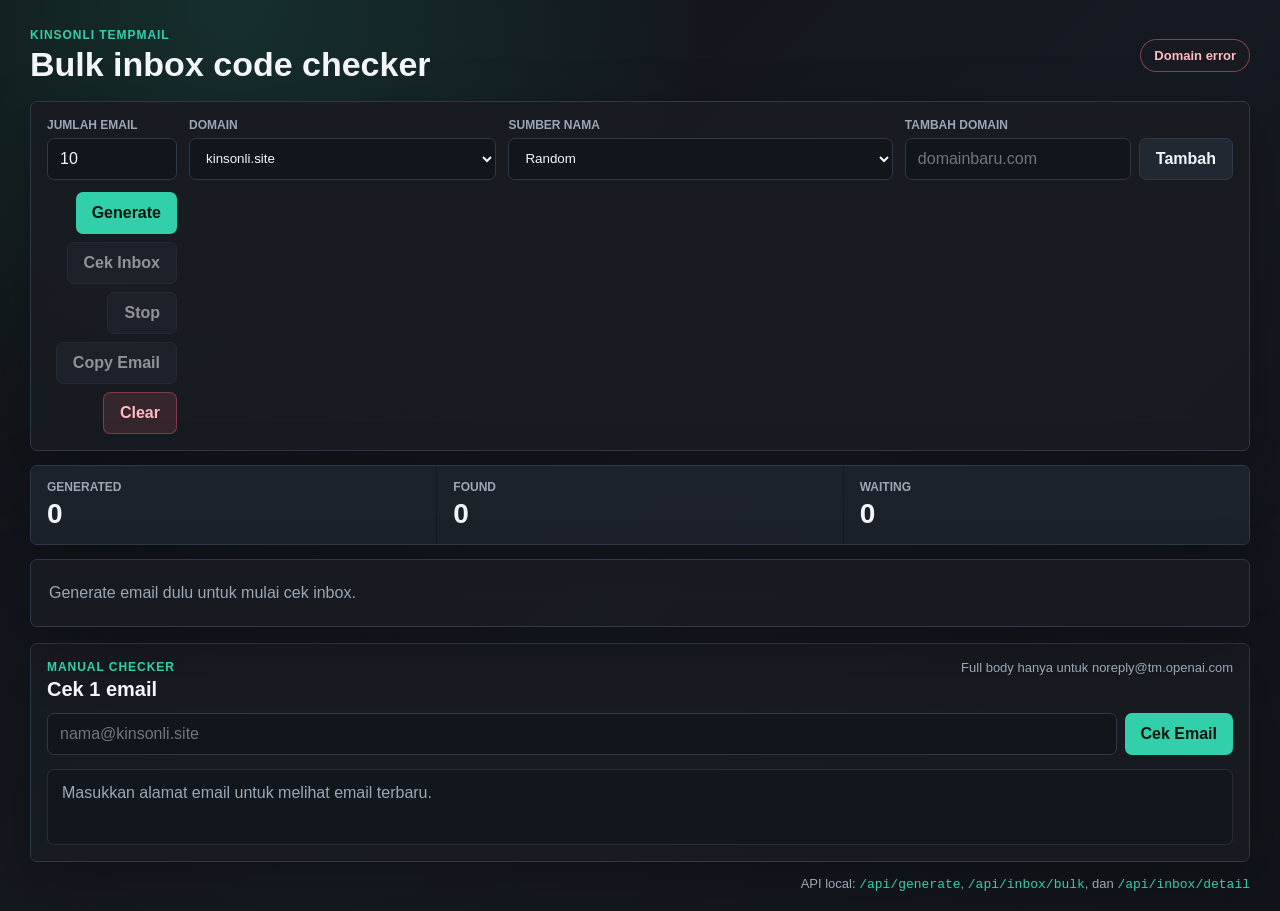
==== index.html @ 282b7426 "Update index.html" ====
<!doctype html>
<html lang="id">
<head>
  <meta charset="utf-8">
  <meta name="viewport" content="width=device-width, initial-scale=1">
  <title>Kinsonli Bulk TempMail</title>
  <link rel="stylesheet" href="styles.css">
</head>
<body>
  <main class="shell">
    <section class="topbar">
      <div>
        <p class="eyebrow">Kinsonli TempMail</p>
        <h1>Bulk inbox code checker</h1>
      </div>
      <div class="status-pill" id="statusPill">Idle</div>
    </section>

    <section class="control-panel">
      <div class="field">
        <label for="countInput">Jumlah email</label>
        <input id="countInput" type="number" min="1" max="10" value="10">
      </div>
      <div class="field">
        <label for="domainSelect">Domain</label>
        <select id="domainSelect">
          <option value="kinsonli.site">kinsonli.site</option>
        </select>
      </div>
      <div class="field">
        <label for="nameSourceSelect">Sumber nama</label>
        <select id="nameSourceSelect">
          <option value="random">Random</option>
          <option value="english">English</option>
          <option value="indonesia">Indonesia</option>
        </select>
      </div>
      <div class="field add-domain-field">
        <label for="customDomainInput">Tambah domain</label>
        <div class="inline-field">
          <input id="customDomainInput" type="text" placeholder="domainbaru.com">
          <button id="addDomainBtn" type="button" class="secondary">Tambah</button>
        </div>
      </div>
      <div class="control-actions">
        <button id="generateBtn" type="button">Generate</button>
        <button id="checkBtn" type="button" class="secondary" disabled>Cek Inbox</button>
        <button id="stopBtn" type="button" class="secondary" disabled>Stop</button>
        <button id="copyAllBtn" type="button" class="secondary" disabled>Copy Email</button>
        <button id="clearBtn" type="button" class="danger">Clear</button>
      </div>
    </section>

    <section class="summary-row">
      <div>
        <span>Generated</span>
        <strong id="generatedCount">0</strong>
      </div>
      <div>
        <span>Found</span>
        <strong id="foundCount">0</strong>
      </div>
      <div>
        <span>Waiting</span>
        <strong id="waitingCount">0</strong>
      </div>
    </section>

    <section id="mailGrid" class="mail-grid">
      <div class="empty-state">Generate email dulu untuk mulai cek inbox.</div>
    </section>

    <section class="manual-panel">
      <div class="manual-head">
        <div>
          <p class="eyebrow">Manual Checker</p>
          <h2>Cek 1 email</h2>
        </div>
        <span class="muted">Full body hanya untuk noreply@tm.openai.com</span>
      </div>
      <div class="manual-controls">
        <input id="manualEmailInput" type="email" placeholder="nama@kinsonli.site">
        <button id="manualCheckBtn" type="button">Cek Email</button>
      </div>
      <div id="manualResult" class="manual-result">
        Masukkan alamat email untuk melihat email terbaru.
      </div>
    </section>

    <footer>
      API local: <code>/api/generate</code>, <code>/api/inbox/bulk</code>, dan <code>/api/inbox/detail</code>
    </footer>
  </main>

  <script src="app.js"></script>
</body>
</html>
---- styles.css ----
:root {
  --bg: #101216;
  --surface: #181c22;
  --surface-2: #222832;
  --line: #303844;
  --text: #f3f7fb;
  --muted: #9ca7b6;
  --accent: #31d0aa;
  --accent-2: #72a7ff;
  --danger: #f26175;
  --warning: #f7bf54;
  --shadow: 0 20px 60px rgba(0, 0, 0, 0.26);
}

* {
  box-sizing: border-box;
}

body {
  margin: 0;
  min-height: 100vh;
  background:
    radial-gradient(circle at 18% 0%, rgba(49, 208, 170, 0.15), transparent 30rem),
    linear-gradient(135deg, #101216, #151a22 55%, #11141a);
  color: var(--text);
  font-family: "Segoe UI", Arial, sans-serif;
}

button,
input {
  font: inherit;
}

button {
  min-height: 42px;
  border: 0;
  border-radius: 7px;
  padding: 0 16px;
  background: var(--accent);
  color: #061411;
  cursor: pointer;
  font-weight: 800;
}

button:hover {
  filter: brightness(1.07);
}

button:disabled {
  cursor: not-allowed;
  opacity: 0.55;
}

button.secondary {
  background: var(--surface-2);
  border: 1px solid var(--line);
  color: var(--text);
}

button.danger {
  background: rgba(242, 97, 117, 0.14);
  border: 1px solid rgba(242, 97, 117, 0.38);
  color: #ffbac2;
}

input {
  width: 100%;
  min-height: 42px;
  border: 1px solid var(--line);
  border-radius: 7px;
  padding: 0 12px;
  background: #11161d;
  color: var(--text);
  outline: none;
}

input:focus {
  border-color: rgba(49, 208, 170, 0.7);
}

code {
  color: var(--accent);
}

.shell {
  width: min(1220px, calc(100% - 28px));
  margin: 0 auto;
  padding: 28px 0 20px;
}

.topbar {
  display: flex;
  align-items: center;
  justify-content: space-between;
  gap: 18px;
  margin-bottom: 18px;
}

.eyebrow {
  margin: 0 0 4px;
  color: var(--accent);
  font-size: 12px;
  font-weight: 900;
  letter-spacing: 0.08em;
  text-transform: uppercase;
}

h1,
p {
  margin: 0;
}

h1 {
  font-size: 34px;
  line-height: 1.08;
}

.status-pill {
  min-width: 96px;
  border: 1px solid var(--line);
  border-radius: 999px;
  padding: 8px 13px;
  background: rgba(24, 28, 34, 0.88);
  color: var(--muted);
  text-align: center;
  font-size: 13px;
  font-weight: 800;
}

.status-pill.ok {
  border-color: rgba(49, 208, 170, 0.48);
  color: var(--accent);
}

.status-pill.error {
  border-color: rgba(242, 97, 117, 0.52);
  color: #ffbac2;
}

.control-panel,
.manual-panel,
.summary-row,
.mail-card,
.empty-state {
  border: 1px solid var(--line);
  border-radius: 7px;
  background: rgba(24, 28, 34, 0.92);
  box-shadow: var(--shadow);
}

.control-panel {
  display: grid;
  grid-template-columns: 130px minmax(200px, 0.8fr) minmax(280px, 1fr) auto;
  gap: 12px;
  align-items: end;
  padding: 16px;
  margin-bottom: 14px;
}

select {
  width: 100%;
  min-height: 42px;
  border: 1px solid var(--line);
  border-radius: 7px;
  padding: 0 12px;
  background: #11161d;
  color: var(--text);
  outline: none;
}

select:focus {
  border-color: rgba(49, 208, 170, 0.7);
}

.field label {
  display: block;
  margin-bottom: 6px;
  color: var(--muted);
  font-size: 12px;
  font-weight: 800;
  text-transform: uppercase;
}

.inline-field {
  display: grid;
  grid-template-columns: minmax(0, 1fr) auto;
  gap: 8px;
}

.control-actions {
  display: flex;
  flex-wrap: wrap;
  gap: 8px;
  justify-content: flex-end;
}

.summary-row {
  display: grid;
  grid-template-columns: repeat(3, 1fr);
  gap: 1px;
  overflow: hidden;
  margin-bottom: 14px;
  padding: 0;
}

.summary-row div {
  min-height: 76px;
  padding: 14px 16px;
  background: rgba(34, 40, 50, 0.55);
}

.summary-row span {
  display: block;
  color: var(--muted);
  font-size: 12px;
  font-weight: 800;
  text-transform: uppercase;
}

.summary-row strong {
  display: block;
  margin-top: 4px;
  font-size: 28px;
}

.mail-grid {
  display: grid;
  grid-template-columns: repeat(2, minmax(0, 1fr));
  gap: 14px;
}

.mail-card {
  min-width: 0;
  padding: 14px;
}

.mail-card.waiting {
  border-color: rgba(247, 191, 84, 0.35);
}

.mail-card.found {
  border-color: rgba(49, 208, 170, 0.45);
}

.mail-card-top,
.code-row {
  display: flex;
  gap: 10px;
  align-items: center;
  justify-content: space-between;
}

.mail-card-top {
  margin-bottom: 12px;
}

.mail-card-top strong {
  min-width: 0;
  overflow-wrap: anywhere;
  color: var(--accent-2);
  font-family: Consolas, "Courier New", monospace;
  font-size: 15px;
}

.badge {
  flex: 0 0 auto;
  border: 1px solid var(--line);
  border-radius: 999px;
  padding: 5px 8px;
  color: var(--muted);
  font-size: 11px;
  font-weight: 900;
  text-transform: uppercase;
}

.found .badge {
  border-color: rgba(49, 208, 170, 0.45);
  color: var(--accent);
}

.waiting .badge {
  border-color: rgba(247, 191, 84, 0.38);
  color: var(--warning);
}

.muted {
  color: var(--muted);
  font-size: 13px;
}

.code-row {
  margin-top: 10px;
  padding-top: 12px;
  border-top: 1px solid rgba(48, 56, 68, 0.7);
}

.code-row strong {
  color: var(--accent);
  font-family: Consolas, "Courier New", monospace;
  font-size: 28px;
  line-height: 1.1;
}

.empty-state {
  grid-column: 1 / -1;
  padding: 24px 18px;
  color: var(--muted);
}

.manual-panel {
  margin-top: 16px;
  padding: 16px;
}

.manual-head {
  display: flex;
  justify-content: space-between;
  gap: 16px;
  align-items: flex-start;
  margin-bottom: 12px;
}

.manual-head h2 {
  margin: 0;
  font-size: 20px;
}

.manual-controls {
  display: grid;
  grid-template-columns: minmax(0, 1fr) auto;
  gap: 8px;
  margin-bottom: 14px;
}

.manual-result {
  min-height: 76px;
  border: 1px solid rgba(48, 56, 68, 0.7);
  border-radius: 7px;
  padding: 14px;
  background: rgba(17, 22, 29, 0.72);
  color: var(--muted);
}

.manual-meta {
  display: grid;
  gap: 8px;
}

.manual-meta div {
  display: grid;
  grid-template-columns: 86px minmax(0, 1fr);
  gap: 10px;
}

.manual-meta span {
  color: var(--muted);
  font-size: 12px;
  font-weight: 800;
  text-transform: uppercase;
}

.manual-meta strong {
  min-width: 0;
  overflow-wrap: anywhere;
  color: var(--text);
  font-size: 13px;
}

.manual-code {
  display: flex;
  justify-content: space-between;
  align-items: center;
  gap: 10px;
  margin-top: 14px;
  padding-top: 14px;
  border-top: 1px solid rgba(48, 56, 68, 0.7);
}

.manual-code strong {
  color: var(--accent);
  font-family: Consolas, "Courier New", monospace;
  font-size: 28px;
}

.manual-body {
  max-height: 420px;
  overflow: auto;
  margin: 14px 0 0;
  padding-top: 14px;
  border-top: 1px solid rgba(48, 56, 68, 0.7);
  color: #dbe3ee;
  white-space: pre-wrap;
  word-break: break-word;
  font-family: Consolas, "Courier New", monospace;
  font-size: 13px;
  line-height: 1.55;
}

.manual-notice {
  margin-top: 14px;
  padding-top: 14px;
  border-top: 1px solid rgba(48, 56, 68, 0.7);
  color: var(--warning);
  font-size: 13px;
}

.error-box {
  color: #ffbac2;
}

footer {
  margin-top: 14px;
  color: var(--muted);
  font-size: 13px;
  text-align: right;
}

@media (max-width: 900px) {
  .topbar {
    display: block;
  }

  .status-pill {
    width: fit-content;
    margin-top: 12px;
  }

  .control-panel,
  .mail-grid {
    grid-template-columns: 1fr;
  }

  .manual-head {
    display: block;
  }

  .manual-controls {
    grid-template-columns: 1fr;
  }

  .control-actions {
    justify-content: stretch;
  }

  .control-actions button {
    flex: 1 1 calc(50% - 8px);
  }

  h1 {
    font-size: 28px;
  }
}
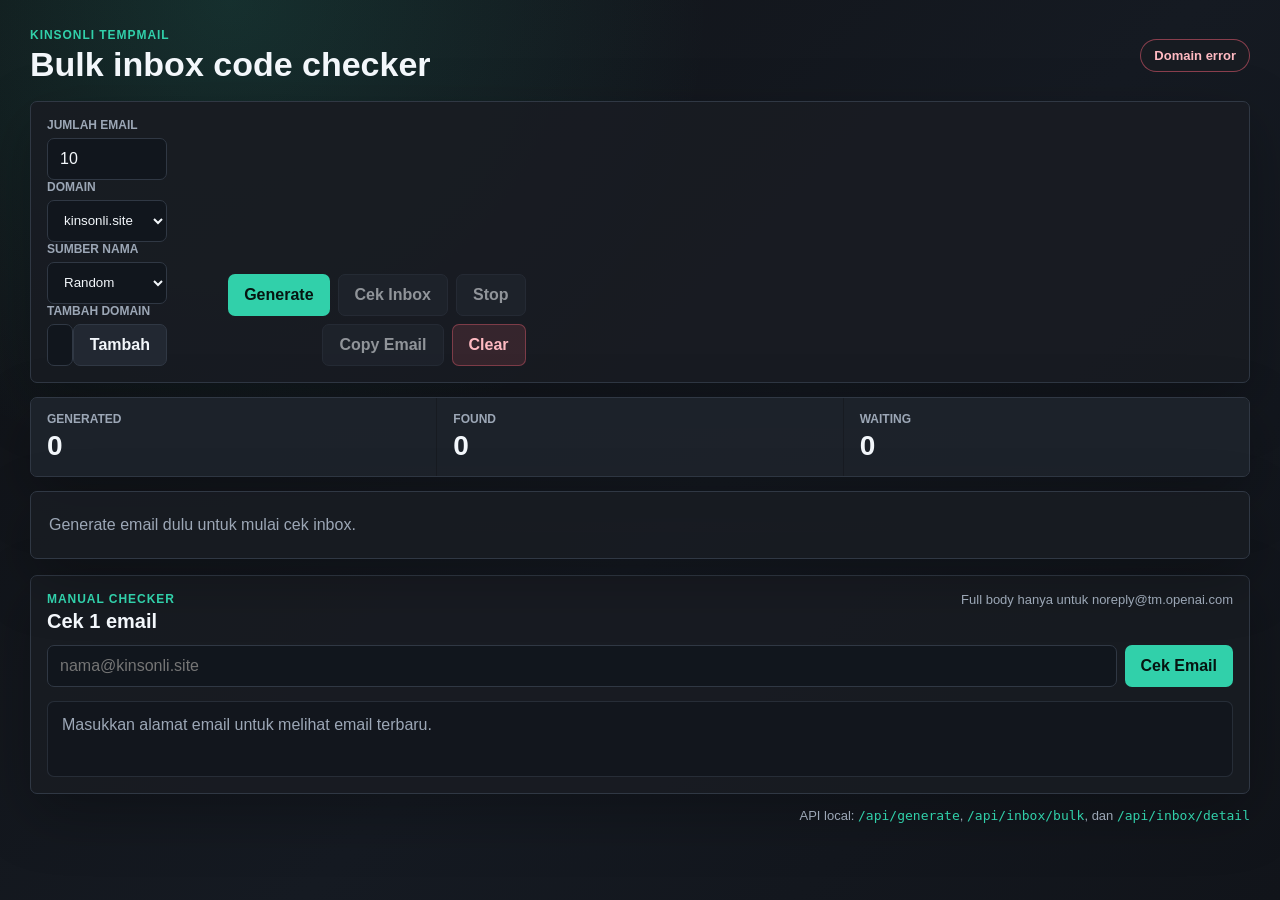
==== commit dc2034ec: "Update index.html" ====
--- a/index.html
+++ b/index.html
@@ -17,29 +17,31 @@
     </section>
 
     <section class="control-panel">
-      <div class="field">
-        <label for="countInput">Jumlah email</label>
-        <input id="countInput" type="number" min="1" max="10" value="10">
-      </div>
-      <div class="field">
-        <label for="domainSelect">Domain</label>
-        <select id="domainSelect">
-          <option value="kinsonli.site">kinsonli.site</option>
-        </select>
-      </div>
-      <div class="field">
-        <label for="nameSourceSelect">Sumber nama</label>
-        <select id="nameSourceSelect">
-          <option value="random">Random</option>
-          <option value="english">English</option>
-          <option value="indonesia">Indonesia</option>
-        </select>
-      </div>
-      <div class="field add-domain-field">
-        <label for="customDomainInput">Tambah domain</label>
-        <div class="inline-field">
-          <input id="customDomainInput" type="text" placeholder="domainbaru.com">
-          <button id="addDomainBtn" type="button" class="secondary">Tambah</button>
+      <div class="control-fields">
+        <div class="field">
+          <label for="countInput">Jumlah email</label>
+          <input id="countInput" type="number" min="1" max="10" value="10">
+        </div>
+        <div class="field">
+          <label for="domainSelect">Domain</label>
+          <select id="domainSelect">
+            <option value="kinsonli.site">kinsonli.site</option>
+          </select>
+        </div>
+        <div class="field">
+          <label for="nameSourceSelect">Sumber nama</label>
+          <select id="nameSourceSelect">
+            <option value="random">Random</option>
+            <option value="english">English</option>
+            <option value="indonesia">Indonesia</option>
+          </select>
+        </div>
+        <div class="field add-domain-field">
+          <label for="customDomainInput">Tambah domain</label>
+          <div class="inline-field">
+            <input id="customDomainInput" type="text" placeholder="domainbaru.com">
+            <button id="addDomainBtn" type="button" class="secondary">Tambah</button>
+          </div>
         </div>
       </div>
       <div class="control-actions">
--- a/styles.css
+++ b/styles.css
@@ -150,7 +150,7 @@
 
 .control-panel {
   display: grid;
-  grid-template-columns: 130px minmax(200px, 0.8fr) minmax(280px, 1fr) auto;
+  grid-template-columns: 120px minmax(180px, 0.8fr) minmax(150px, 0.55fr) minmax(260px, 1fr) auto;
   gap: 12px;
   align-items: end;
   padding: 16px;
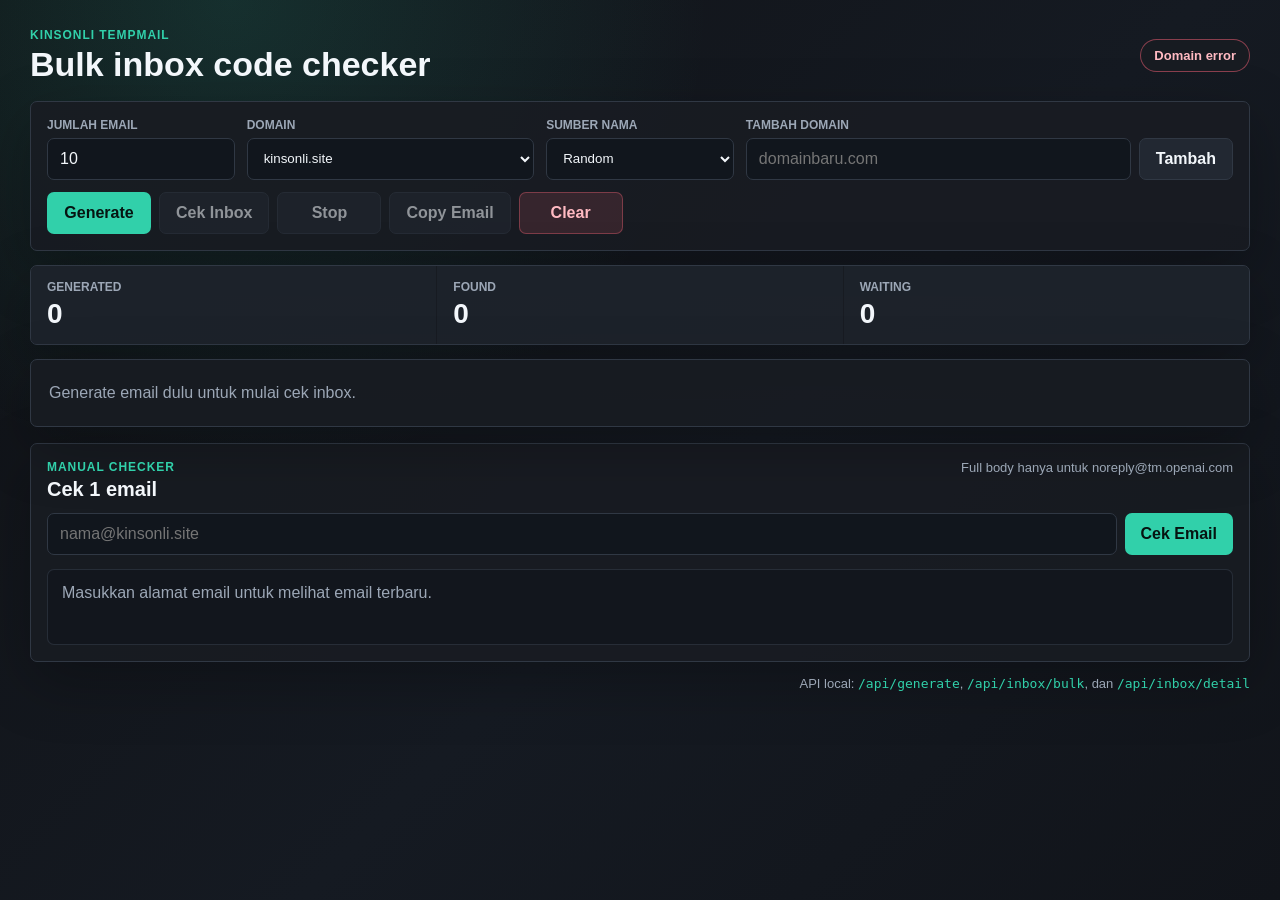
==== commit 16456fc4: "Update index.html" ====
--- a/index.html
+++ b/index.html
@@ -4,7 +4,7 @@
   <meta charset="utf-8">
   <meta name="viewport" content="width=device-width, initial-scale=1">
   <title>Kinsonli Bulk TempMail</title>
-  <link rel="stylesheet" href="styles.css">
+  <link rel="stylesheet" href="styles.css?v=4">
 </head>
 <body>
   <main class="shell">
@@ -94,6 +94,6 @@
     </footer>
   </main>
 
-  <script src="app.js"></script>
+  <script src="app.js?v=4"></script>
 </body>
 </html>
--- a/styles.css
+++ b/styles.css
@@ -150,11 +150,35 @@
 
 .control-panel {
   display: grid;
-  grid-template-columns: 120px minmax(180px, 0.8fr) minmax(150px, 0.55fr) minmax(260px, 1fr) auto;
+  grid-template-columns: repeat(12, minmax(0, 1fr));
   gap: 12px;
   align-items: end;
   padding: 16px;
   margin-bottom: 14px;
+}
+
+.control-fields {
+  display: contents;
+}
+
+.control-panel > .field:nth-of-type(1),
+.control-fields > .field:nth-child(1) {
+  grid-column: span 2;
+}
+
+.control-panel > .field:nth-of-type(2),
+.control-fields > .field:nth-child(2) {
+  grid-column: span 3;
+}
+
+.control-panel > .field:nth-of-type(3),
+.control-fields > .field:nth-child(3) {
+  grid-column: span 2;
+}
+
+.control-panel > .field:nth-of-type(4),
+.control-fields > .field:nth-child(4) {
+  grid-column: span 5;
 }
 
 select {
@@ -183,15 +207,21 @@
 
 .inline-field {
   display: grid;
-  grid-template-columns: minmax(0, 1fr) auto;
+  grid-template-columns: minmax(180px, 1fr) auto;
   gap: 8px;
 }
 
 .control-actions {
   display: flex;
-  flex-wrap: wrap;
+  flex-wrap: nowrap;
   gap: 8px;
-  justify-content: flex-end;
+  justify-content: flex-start;
+  grid-column: 1 / -1;
+}
+
+.control-actions button {
+  min-width: 104px;
+  white-space: nowrap;
 }
 
 .summary-row {
@@ -415,6 +445,28 @@
   text-align: right;
 }
 
+@media (max-width: 1100px) {
+  .control-panel > .field:nth-of-type(1),
+  .control-fields > .field:nth-child(1) {
+    grid-column: span 3;
+  }
+
+  .control-panel > .field:nth-of-type(2),
+  .control-fields > .field:nth-child(2) {
+    grid-column: span 5;
+  }
+
+  .control-panel > .field:nth-of-type(3),
+  .control-fields > .field:nth-child(3) {
+    grid-column: span 4;
+  }
+
+  .control-panel > .field:nth-of-type(4),
+  .control-fields > .field:nth-child(4) {
+    grid-column: 1 / -1;
+  }
+}
+
 @media (max-width: 900px) {
   .topbar {
     display: block;
@@ -425,11 +477,21 @@
     margin-top: 12px;
   }
 
-  .control-panel,
   .mail-grid {
     grid-template-columns: 1fr;
   }
 
+  .control-panel > .field:nth-of-type(1),
+  .control-panel > .field:nth-of-type(2),
+  .control-panel > .field:nth-of-type(3),
+  .control-panel > .field:nth-of-type(4),
+  .control-fields > .field:nth-child(1),
+  .control-fields > .field:nth-child(2),
+  .control-fields > .field:nth-child(3),
+  .control-fields > .field:nth-child(4) {
+    grid-column: 1 / -1;
+  }
+
   .manual-head {
     display: block;
   }
@@ -440,6 +502,7 @@
 
   .control-actions {
     justify-content: stretch;
+    flex-wrap: wrap;
   }
 
   .control-actions button {
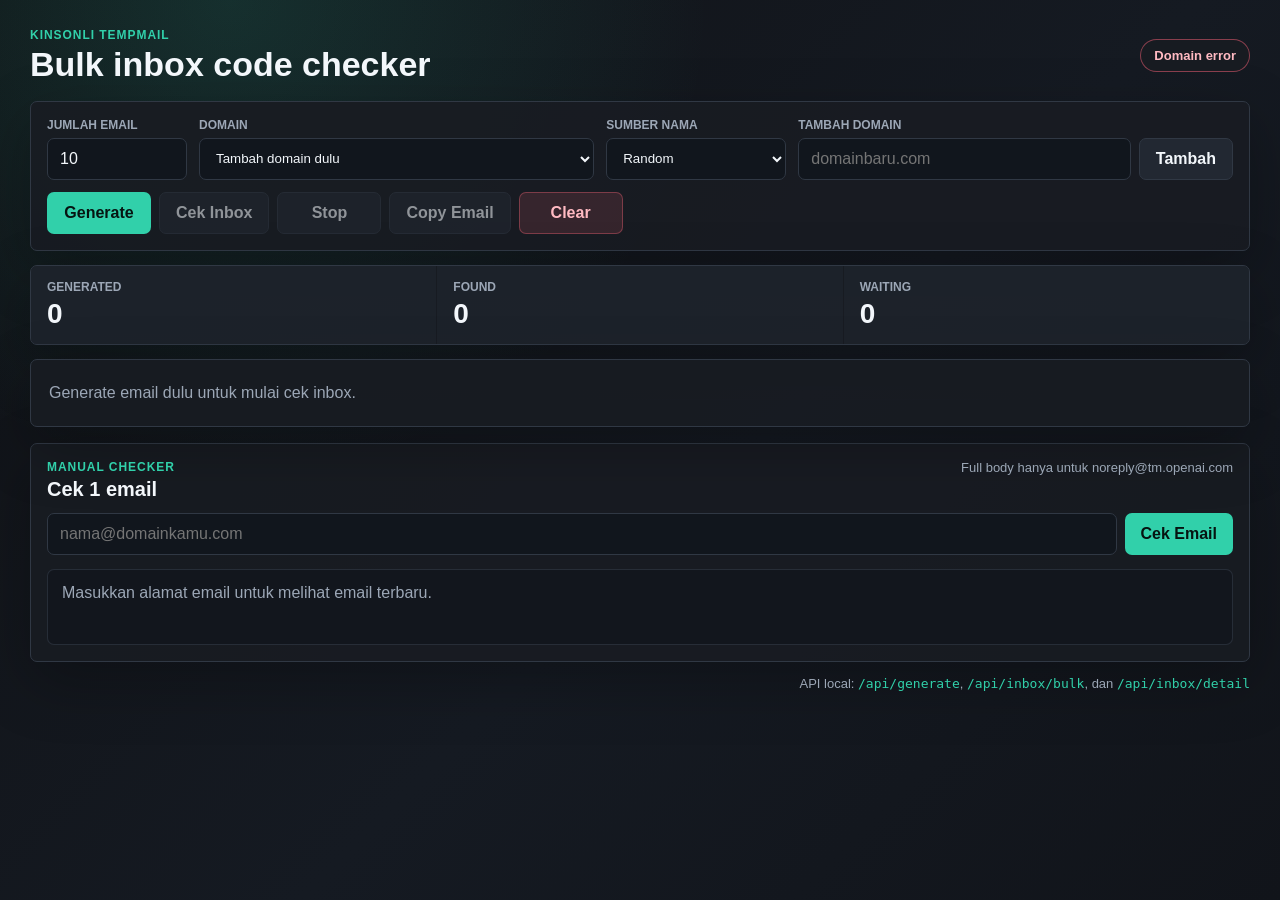
==== commit 2142f06d: "Update index.html" ====
--- a/index.html
+++ b/index.html
@@ -23,9 +23,9 @@
           <input id="countInput" type="number" min="1" max="10" value="10">
         </div>
         <div class="field">
-          <label for="domainSelect">Domain</label>
-          <select id="domainSelect">
-            <option value="kinsonli.site">kinsonli.site</option>
+        <label for="domainSelect">Domain</label>
+        <select id="domainSelect">
+            <option value="" disabled selected>Tambah domain dulu</option>
           </select>
         </div>
         <div class="field">
@@ -81,7 +81,7 @@
         <span class="muted">Full body hanya untuk noreply@tm.openai.com</span>
       </div>
       <div class="manual-controls">
-        <input id="manualEmailInput" type="email" placeholder="nama@kinsonli.site">
+        <input id="manualEmailInput" type="email" placeholder="nama@domainkamu.com">
         <button id="manualCheckBtn" type="button">Cek Email</button>
       </div>
       <div id="manualResult" class="manual-result">
--- a/styles.css
+++ b/styles.css
@@ -149,36 +149,15 @@
 }
 
 .control-panel {
-  display: grid;
-  grid-template-columns: repeat(12, minmax(0, 1fr));
+  padding: 16px;
+  margin-bottom: 14px;
+}
+
+.control-fields {
+  display: grid;
+  grid-template-columns: 140px minmax(220px, 1fr) 180px minmax(320px, 1.1fr);
   gap: 12px;
   align-items: end;
-  padding: 16px;
-  margin-bottom: 14px;
-}
-
-.control-fields {
-  display: contents;
-}
-
-.control-panel > .field:nth-of-type(1),
-.control-fields > .field:nth-child(1) {
-  grid-column: span 2;
-}
-
-.control-panel > .field:nth-of-type(2),
-.control-fields > .field:nth-child(2) {
-  grid-column: span 3;
-}
-
-.control-panel > .field:nth-of-type(3),
-.control-fields > .field:nth-child(3) {
-  grid-column: span 2;
-}
-
-.control-panel > .field:nth-of-type(4),
-.control-fields > .field:nth-child(4) {
-  grid-column: span 5;
 }
 
 select {
@@ -216,7 +195,7 @@
   flex-wrap: nowrap;
   gap: 8px;
   justify-content: flex-start;
-  grid-column: 1 / -1;
+  margin-top: 12px;
 }
 
 .control-actions button {
@@ -446,23 +425,11 @@
 }
 
 @media (max-width: 1100px) {
-  .control-panel > .field:nth-of-type(1),
-  .control-fields > .field:nth-child(1) {
-    grid-column: span 3;
-  }
-
-  .control-panel > .field:nth-of-type(2),
-  .control-fields > .field:nth-child(2) {
-    grid-column: span 5;
-  }
-
-  .control-panel > .field:nth-of-type(3),
-  .control-fields > .field:nth-child(3) {
-    grid-column: span 4;
-  }
-
-  .control-panel > .field:nth-of-type(4),
-  .control-fields > .field:nth-child(4) {
+  .control-fields {
+    grid-template-columns: 120px minmax(220px, 1fr) minmax(180px, 0.8fr);
+  }
+
+  .add-domain-field {
     grid-column: 1 / -1;
   }
 }
@@ -481,15 +448,12 @@
     grid-template-columns: 1fr;
   }
 
-  .control-panel > .field:nth-of-type(1),
-  .control-panel > .field:nth-of-type(2),
-  .control-panel > .field:nth-of-type(3),
-  .control-panel > .field:nth-of-type(4),
-  .control-fields > .field:nth-child(1),
-  .control-fields > .field:nth-child(2),
-  .control-fields > .field:nth-child(3),
-  .control-fields > .field:nth-child(4) {
-    grid-column: 1 / -1;
+  .control-fields {
+    grid-template-columns: 1fr;
+  }
+
+  .add-domain-field {
+    grid-column: auto;
   }
 
   .manual-head {
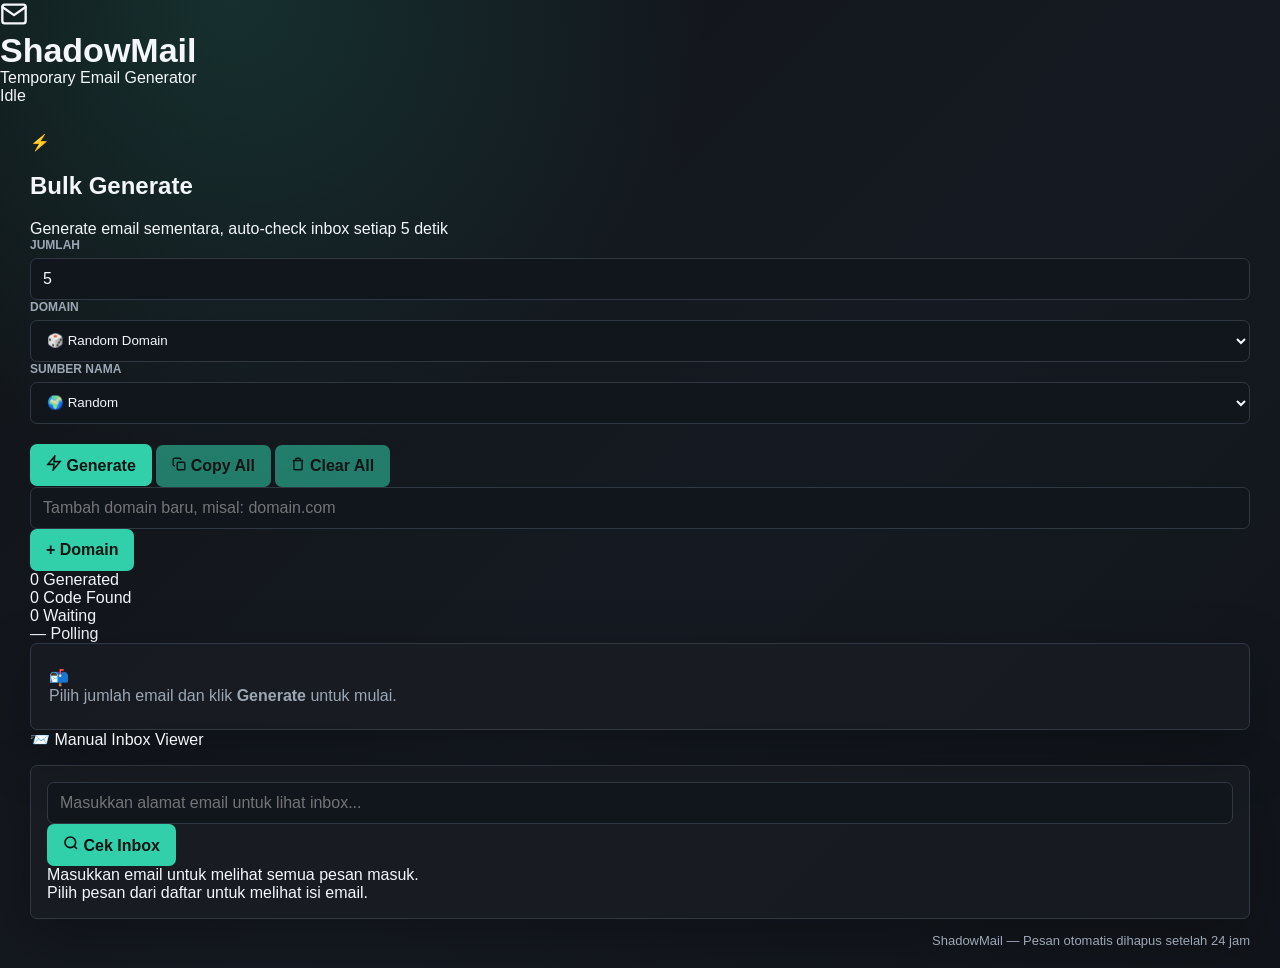
==== commit 6d98d708: "Update index.html" ====
--- a/index.html
+++ b/index.html
@@ -3,97 +3,157 @@
 <head>
   <meta charset="utf-8">
   <meta name="viewport" content="width=device-width, initial-scale=1">
-  <title>Kinsonli Bulk TempMail</title>
-  <link rel="stylesheet" href="styles.css?v=4">
+  <title>ShadowMail — Temporary Email</title>
+  <meta name="description" content="Bulk temporary email generator with auto inbox checker and full body viewer">
+  <link rel="preconnect" href="https://fonts.googleapis.com">
+  <link rel="preconnect" href="https://fonts.gstatic.com" crossorigin>
+  <link href="https://fonts.googleapis.com/css2?family=Inter:wght@400;500;600;700;800;900&family=JetBrains+Mono:wght@400;500;600;700&display=swap" rel="stylesheet">
+  <link rel="stylesheet" href="styles.css?v=5">
 </head>
 <body>
+
+  <!-- ═══ Top Bar ═══ -->
+  <header id="topBar">
+    <div class="top-left">
+      <div class="logo-mark">
+        <svg width="28" height="28" viewBox="0 0 24 24" fill="none" stroke="currentColor" stroke-width="2" stroke-linecap="round" stroke-linejoin="round">
+          <path d="M4 4h16c1.1 0 2 .9 2 2v12c0 1.1-.9 2-2 2H4c-1.1 0-2-.9-2-2V6c0-1.1.9-2 2-2z"/>
+          <polyline points="22,6 12,13 2,6"/>
+        </svg>
+      </div>
+      <div>
+        <h1>ShadowMail</h1>
+        <p class="subtitle">Temporary Email Generator</p>
+      </div>
+    </div>
+    <div class="top-right">
+      <div class="status-indicator" id="statusIndicator">
+        <span class="status-dot"></span>
+        <span class="status-text" id="statusText">Idle</span>
+      </div>
+    </div>
+  </header>
+
   <main class="shell">
-    <section class="topbar">
-      <div>
-        <p class="eyebrow">Kinsonli TempMail</p>
-        <h1>Bulk inbox code checker</h1>
+    <!-- ═══ Generate Panel ═══ -->
+    <section class="panel generate-panel" id="generatePanel">
+      <div class="panel-header">
+        <div class="panel-icon">⚡</div>
+        <div>
+          <h2>Bulk Generate</h2>
+          <p class="panel-desc">Generate email sementara, auto-check inbox setiap 5 detik</p>
+        </div>
       </div>
-      <div class="status-pill" id="statusPill">Idle</div>
-    </section>
 
-    <section class="control-panel">
-      <div class="control-fields">
+      <div class="generate-controls">
         <div class="field">
-          <label for="countInput">Jumlah email</label>
-          <input id="countInput" type="number" min="1" max="10" value="10">
+          <label for="countInput">Jumlah</label>
+          <input id="countInput" type="number" min="1" max="10" value="5" placeholder="1-10">
         </div>
         <div class="field">
-        <label for="domainSelect">Domain</label>
-        <select id="domainSelect">
-            <option value="" disabled selected>Tambah domain dulu</option>
+          <label for="domainSelect">Domain</label>
+          <select id="domainSelect">
+            <option value="__random__">🎲 Random Domain</option>
           </select>
         </div>
         <div class="field">
-          <label for="nameSourceSelect">Sumber nama</label>
+          <label for="nameSourceSelect">Sumber Nama</label>
           <select id="nameSourceSelect">
-            <option value="random">Random</option>
-            <option value="english">English</option>
-            <option value="indonesia">Indonesia</option>
+            <option value="random">🌍 Random</option>
+            <option value="english">🇬🇧 English</option>
+            <option value="indonesia">🇮🇩 Indonesia</option>
           </select>
         </div>
-        <div class="field add-domain-field">
-          <label for="customDomainInput">Tambah domain</label>
-          <div class="inline-field">
-            <input id="customDomainInput" type="text" placeholder="domainbaru.com">
-            <button id="addDomainBtn" type="button" class="secondary">Tambah</button>
+        <div class="field field-actions">
+          <label>&nbsp;</label>
+          <div class="btn-group">
+            <button id="generateBtn" type="button" class="btn btn-primary">
+              <svg width="16" height="16" viewBox="0 0 24 24" fill="none" stroke="currentColor" stroke-width="2.5"><polygon points="13 2 3 14 12 14 11 22 21 10 12 10 13 2"/></svg>
+              Generate
+            </button>
+            <button id="copyAllBtn" type="button" class="btn btn-ghost" disabled>
+              <svg width="14" height="14" viewBox="0 0 24 24" fill="none" stroke="currentColor" stroke-width="2.5"><rect x="9" y="9" width="13" height="13" rx="2"/><path d="M5 15H4a2 2 0 01-2-2V4a2 2 0 012-2h9a2 2 0 012 2v1"/></svg>
+              Copy All
+            </button>
+            <button id="clearBtn" type="button" class="btn btn-danger" disabled>
+              <svg width="14" height="14" viewBox="0 0 24 24" fill="none" stroke="currentColor" stroke-width="2.5"><polyline points="3 6 5 6 21 6"/><path d="M19 6v14a2 2 0 01-2 2H7a2 2 0 01-2-2V6m3 0V4a2 2 0 012-2h4a2 2 0 012 2v2"/></svg>
+              Clear All
+            </button>
           </div>
         </div>
       </div>
-      <div class="control-actions">
-        <button id="generateBtn" type="button">Generate</button>
-        <button id="checkBtn" type="button" class="secondary" disabled>Cek Inbox</button>
-        <button id="stopBtn" type="button" class="secondary" disabled>Stop</button>
-        <button id="copyAllBtn" type="button" class="secondary" disabled>Copy Email</button>
-        <button id="clearBtn" type="button" class="danger">Clear</button>
+
+      <!-- Add Domain inline -->
+      <div class="add-domain-row">
+        <input id="customDomainInput" type="text" placeholder="Tambah domain baru, misal: domain.com">
+        <button id="addDomainBtn" type="button" class="btn btn-ghost">+ Domain</button>
       </div>
     </section>
 
-    <section class="summary-row">
-      <div>
-        <span>Generated</span>
-        <strong id="generatedCount">0</strong>
+    <!-- ═══ Stats ═══ -->
+    <section class="stats-bar" id="statsBar">
+      <div class="stat">
+        <span class="stat-value" id="generatedCount">0</span>
+        <span class="stat-label">Generated</span>
       </div>
-      <div>
-        <span>Found</span>
-        <strong id="foundCount">0</strong>
+      <div class="stat stat-found">
+        <span class="stat-value" id="foundCount">0</span>
+        <span class="stat-label">Code Found</span>
       </div>
-      <div>
-        <span>Waiting</span>
-        <strong id="waitingCount">0</strong>
+      <div class="stat stat-waiting">
+        <span class="stat-value" id="waitingCount">0</span>
+        <span class="stat-label">Waiting</span>
+      </div>
+      <div class="stat stat-poll">
+        <span class="stat-value" id="pollInfo">—</span>
+        <span class="stat-label">Polling</span>
       </div>
     </section>
 
+    <!-- ═══ Email Grid ═══ -->
     <section id="mailGrid" class="mail-grid">
-      <div class="empty-state">Generate email dulu untuk mulai cek inbox.</div>
+      <div class="empty-state">
+        <div class="empty-icon">📬</div>
+        <p>Pilih jumlah email dan klik <strong>Generate</strong> untuk mulai.</p>
+      </div>
     </section>
 
-    <section class="manual-panel">
-      <div class="manual-head">
-        <div>
-          <p class="eyebrow">Manual Checker</p>
-          <h2>Cek 1 email</h2>
+    <!-- ═══ Divider ═══ -->
+    <div class="section-divider">
+      <span>📨 Manual Inbox Viewer</span>
+    </div>
+
+    <!-- ═══ Manual Inbox ═══ -->
+    <section class="panel manual-panel" id="manualPanel">
+      <div class="manual-top">
+        <div class="manual-input-row">
+          <input id="manualEmailInput" type="email" placeholder="Masukkan alamat email untuk lihat inbox...">
+          <button id="manualCheckBtn" type="button" class="btn btn-primary">
+            <svg width="16" height="16" viewBox="0 0 24 24" fill="none" stroke="currentColor" stroke-width="2.5"><circle cx="11" cy="11" r="8"/><line x1="21" y1="21" x2="16.65" y2="16.65"/></svg>
+            Cek Inbox
+          </button>
         </div>
-        <span class="muted">Full body hanya untuk noreply@tm.openai.com</span>
       </div>
-      <div class="manual-controls">
-        <input id="manualEmailInput" type="email" placeholder="nama@domainkamu.com">
-        <button id="manualCheckBtn" type="button">Cek Email</button>
-      </div>
-      <div id="manualResult" class="manual-result">
-        Masukkan alamat email untuk melihat email terbaru.
+
+      <div class="inbox-viewer" id="inboxViewer">
+        <div class="inbox-list" id="inboxList">
+          <div class="inbox-empty">
+            <p>Masukkan email untuk melihat semua pesan masuk.</p>
+          </div>
+        </div>
+        <div class="inbox-body" id="inboxBody">
+          <div class="inbox-empty">
+            <p>Pilih pesan dari daftar untuk melihat isi email.</p>
+          </div>
+        </div>
       </div>
     </section>
 
     <footer>
-      API local: <code>/api/generate</code>, <code>/api/inbox/bulk</code>, dan <code>/api/inbox/detail</code>
+      <span>ShadowMail &mdash; Pesan otomatis dihapus setelah 24 jam</span>
     </footer>
   </main>
 
-  <script src="app.js?v=4"></script>
+  <script src="app.js?v=5"></script>
 </body>
 </html>
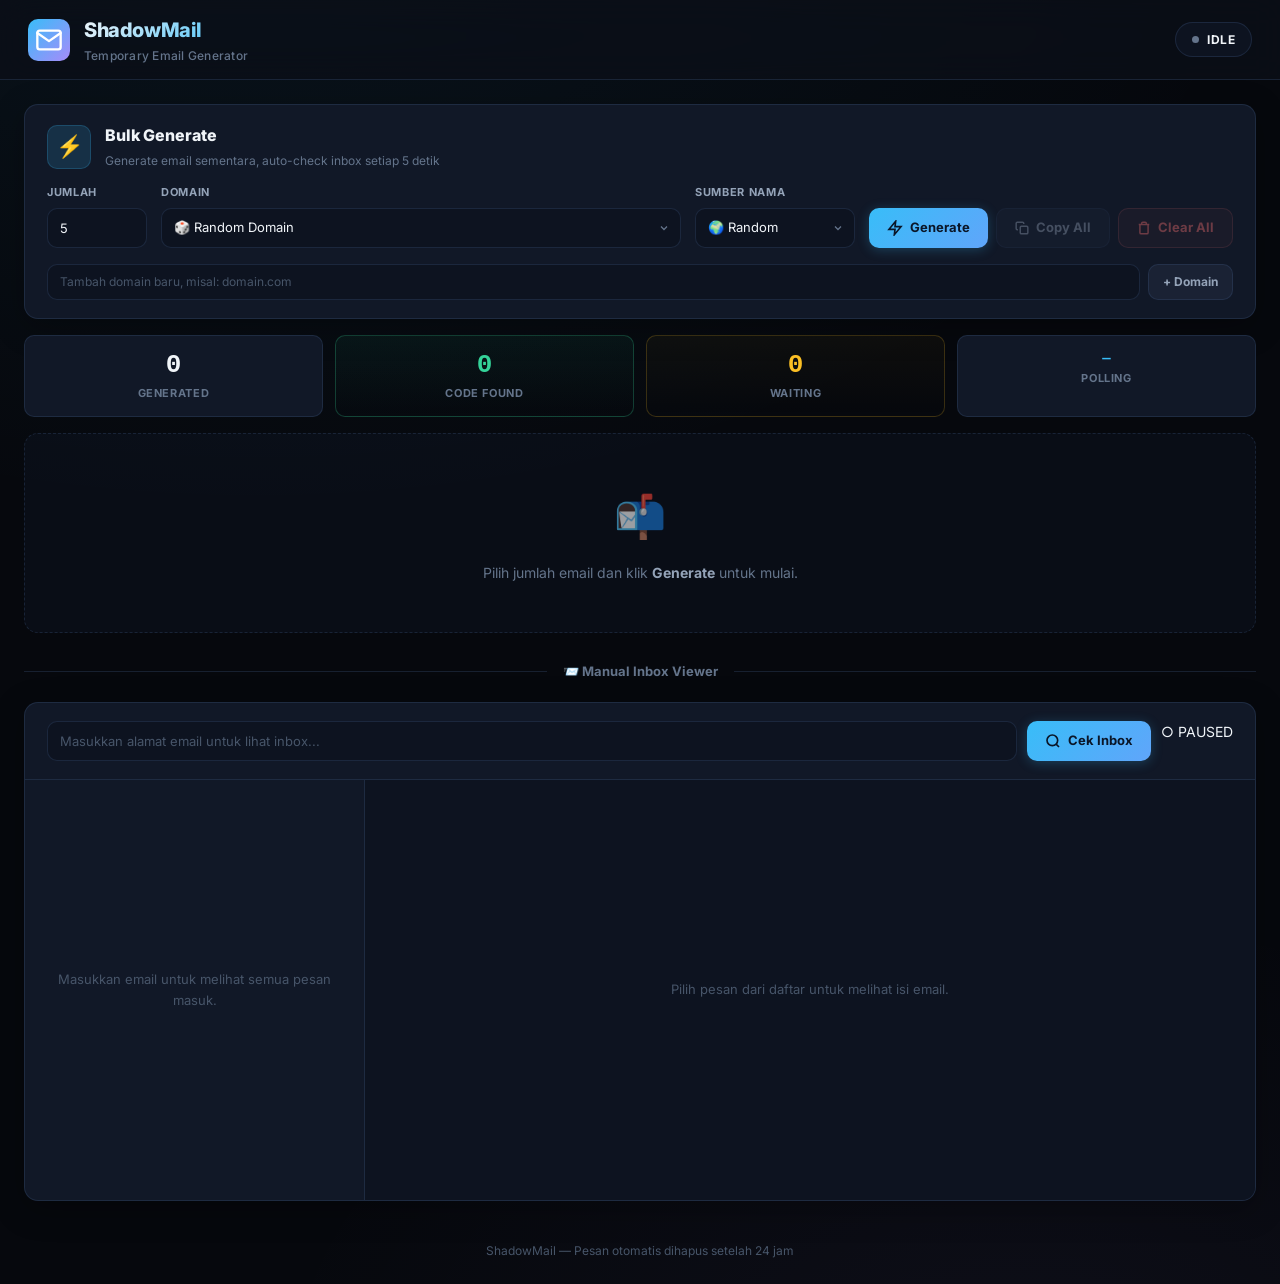
==== commit cf7f18ef: "Update index.html" ====
--- a/index.html
+++ b/index.html
@@ -132,6 +132,7 @@
             <svg width="16" height="16" viewBox="0 0 24 24" fill="none" stroke="currentColor" stroke-width="2.5"><circle cx="11" cy="11" r="8"/><line x1="21" y1="21" x2="16.65" y2="16.65"/></svg>
             Cek Inbox
           </button>
+          <span id="manualLiveIndicator" class="live-indicator">○ PAUSED</span>
         </div>
       </div>
 
--- a/styles.css
+++ b/styles.css
@@ -1,479 +1,874 @@
+/* ═══════════════════════════════════════════════════
+   ShadowMail — Dark Theme Design System
+   ═══════════════════════════════════════════════════ */
+
 :root {
-  --bg: #101216;
-  --surface: #181c22;
-  --surface-2: #222832;
-  --line: #303844;
-  --text: #f3f7fb;
-  --muted: #9ca7b6;
-  --accent: #31d0aa;
-  --accent-2: #72a7ff;
-  --danger: #f26175;
-  --warning: #f7bf54;
-  --shadow: 0 20px 60px rgba(0, 0, 0, 0.26);
-}
-
-* {
-  box-sizing: border-box;
-}
+  /* Backgrounds */
+  --bg-deep: #06080d;
+  --bg-base: #0b0f18;
+  --bg-surface: #111827;
+  --bg-surface-2: #1a2234;
+  --bg-hover: #1e2a3e;
+  --bg-input: #0d1320;
+
+  /* Borders */
+  --border: rgba(56, 78, 114, 0.35);
+  --border-focus: rgba(99, 179, 237, 0.5);
+  --border-found: rgba(52, 211, 153, 0.45);
+  --border-waiting: rgba(251, 191, 36, 0.35);
+
+  /* Text */
+  --text: #f1f5f9;
+  --text-secondary: #94a3b8;
+  --text-muted: #64748b;
+  --text-dim: #475569;
+
+  /* Accents */
+  --accent: #38bdf8;
+  --accent-glow: rgba(56, 189, 248, 0.15);
+  --green: #34d399;
+  --green-glow: rgba(52, 211, 153, 0.12);
+  --yellow: #fbbf24;
+  --yellow-glow: rgba(251, 191, 36, 0.1);
+  --red: #f87171;
+  --red-glow: rgba(248, 113, 113, 0.1);
+  --purple: #a78bfa;
+  --purple-glow: rgba(167, 139, 250, 0.12);
+
+  /* Misc */
+  --radius: 10px;
+  --radius-lg: 14px;
+  --shadow-sm: 0 2px 8px rgba(0,0,0,0.18);
+  --shadow-md: 0 8px 32px rgba(0,0,0,0.28);
+  --shadow-lg: 0 20px 60px rgba(0,0,0,0.35);
+  --transition: 180ms ease;
+  --font: 'Inter', -apple-system, BlinkMacSystemFont, 'Segoe UI', sans-serif;
+  --font-mono: 'JetBrains Mono', Consolas, 'Courier New', monospace;
+}
+
+/* ═══ Reset ═══ */
+*, *::before, *::after { box-sizing: border-box; margin: 0; padding: 0; }
 
 body {
-  margin: 0;
   min-height: 100vh;
-  background:
-    radial-gradient(circle at 18% 0%, rgba(49, 208, 170, 0.15), transparent 30rem),
-    linear-gradient(135deg, #101216, #151a22 55%, #11141a);
+  background: var(--bg-deep);
+  background-image:
+    radial-gradient(ellipse 80% 50% at 20% -10%, rgba(56, 189, 248, 0.07), transparent),
+    radial-gradient(ellipse 60% 40% at 80% 110%, rgba(167, 139, 250, 0.05), transparent);
   color: var(--text);
-  font-family: "Segoe UI", Arial, sans-serif;
-}
-
-button,
-input {
-  font: inherit;
-}
-
-button {
-  min-height: 42px;
-  border: 0;
-  border-radius: 7px;
-  padding: 0 16px;
-  background: var(--accent);
-  color: #061411;
-  cursor: pointer;
+  font-family: var(--font);
+  font-size: 14px;
+  line-height: 1.6;
+  -webkit-font-smoothing: antialiased;
+}
+
+button, input, select { font: inherit; }
+
+::selection {
+  background: rgba(56, 189, 248, 0.3);
+  color: #fff;
+}
+
+/* ═══ Scrollbar ═══ */
+::-webkit-scrollbar { width: 6px; height: 6px; }
+::-webkit-scrollbar-track { background: transparent; }
+::-webkit-scrollbar-thumb { background: rgba(100, 116, 139, 0.35); border-radius: 99px; }
+::-webkit-scrollbar-thumb:hover { background: rgba(100, 116, 139, 0.55); }
+
+/* ═══ Header ═══ */
+#topBar {
+  position: sticky;
+  top: 0;
+  z-index: 100;
+  display: flex;
+  align-items: center;
+  justify-content: space-between;
+  padding: 14px 28px;
+  background: rgba(11, 15, 24, 0.82);
+  backdrop-filter: blur(16px) saturate(1.4);
+  -webkit-backdrop-filter: blur(16px) saturate(1.4);
+  border-bottom: 1px solid var(--border);
+}
+
+.top-left {
+  display: flex;
+  align-items: center;
+  gap: 14px;
+}
+
+.logo-mark {
+  display: flex;
+  align-items: center;
+  justify-content: center;
+  width: 42px;
+  height: 42px;
+  background: linear-gradient(135deg, var(--accent), var(--purple));
+  border-radius: 10px;
+  color: #fff;
+  flex-shrink: 0;
+}
+
+#topBar h1 {
+  font-size: 20px;
   font-weight: 800;
-}
-
-button:hover {
-  filter: brightness(1.07);
-}
-
-button:disabled {
-  cursor: not-allowed;
-  opacity: 0.55;
-}
-
-button.secondary {
-  background: var(--surface-2);
-  border: 1px solid var(--line);
-  color: var(--text);
-}
-
-button.danger {
-  background: rgba(242, 97, 117, 0.14);
-  border: 1px solid rgba(242, 97, 117, 0.38);
-  color: #ffbac2;
-}
-
-input {
-  width: 100%;
-  min-height: 42px;
-  border: 1px solid var(--line);
-  border-radius: 7px;
-  padding: 0 12px;
-  background: #11161d;
-  color: var(--text);
-  outline: none;
-}
-
-input:focus {
-  border-color: rgba(49, 208, 170, 0.7);
-}
-
-code {
-  color: var(--accent);
-}
-
+  letter-spacing: -0.02em;
+  background: linear-gradient(135deg, var(--text), var(--accent));
+  -webkit-background-clip: text;
+  -webkit-text-fill-color: transparent;
+  background-clip: text;
+}
+
+.subtitle {
+  font-size: 12px;
+  color: var(--text-muted);
+  font-weight: 500;
+  letter-spacing: 0.02em;
+}
+
+/* Status */
+.status-indicator {
+  display: flex;
+  align-items: center;
+  gap: 8px;
+  padding: 7px 16px;
+  border: 1px solid var(--border);
+  border-radius: 99px;
+  background: rgba(17, 24, 39, 0.7);
+  font-size: 12px;
+  font-weight: 700;
+  text-transform: uppercase;
+  letter-spacing: 0.04em;
+}
+
+.status-dot {
+  width: 7px;
+  height: 7px;
+  border-radius: 50%;
+  background: var(--text-muted);
+  flex-shrink: 0;
+}
+
+.status-indicator.polling .status-dot { background: var(--yellow); box-shadow: 0 0 8px var(--yellow); animation: pulse-dot 1.4s ease-in-out infinite; }
+.status-indicator.ok .status-dot { background: var(--green); box-shadow: 0 0 8px var(--green); }
+.status-indicator.error .status-dot { background: var(--red); box-shadow: 0 0 8px var(--red); }
+.status-indicator.generating .status-dot { background: var(--accent); box-shadow: 0 0 8px var(--accent); animation: pulse-dot 0.8s ease-in-out infinite; }
+
+@keyframes pulse-dot {
+  0%, 100% { opacity: 1; transform: scale(1); }
+  50% { opacity: 0.4; transform: scale(0.75); }
+}
+
+/* ═══ Shell ═══ */
 .shell {
-  width: min(1220px, calc(100% - 28px));
+  max-width: 1280px;
   margin: 0 auto;
-  padding: 28px 0 20px;
-}
-
-.topbar {
-  display: flex;
-  align-items: center;
-  justify-content: space-between;
-  gap: 18px;
-  margin-bottom: 18px;
-}
-
-.eyebrow {
-  margin: 0 0 4px;
-  color: var(--accent);
-  font-size: 12px;
-  font-weight: 900;
-  letter-spacing: 0.08em;
-  text-transform: uppercase;
-}
-
-h1,
-p {
-  margin: 0;
-}
-
-h1 {
-  font-size: 34px;
-  line-height: 1.08;
-}
-
-.status-pill {
-  min-width: 96px;
-  border: 1px solid var(--line);
-  border-radius: 999px;
-  padding: 8px 13px;
-  background: rgba(24, 28, 34, 0.88);
-  color: var(--muted);
-  text-align: center;
-  font-size: 13px;
+  padding: 24px 24px 16px;
+}
+
+/* ═══ Panel ═══ */
+.panel {
+  border: 1px solid var(--border);
+  border-radius: var(--radius-lg);
+  background: var(--bg-surface);
+  box-shadow: var(--shadow-md);
+  overflow: hidden;
+}
+
+.panel-header {
+  display: flex;
+  align-items: center;
+  gap: 14px;
+  padding: 18px 22px 14px;
+}
+
+.panel-icon {
+  font-size: 22px;
+  width: 44px;
+  height: 44px;
+  display: flex;
+  align-items: center;
+  justify-content: center;
+  background: var(--accent-glow);
+  border: 1px solid rgba(56, 189, 248, 0.2);
+  border-radius: 10px;
+  flex-shrink: 0;
+}
+
+.panel-header h2 {
+  font-size: 16px;
   font-weight: 800;
 }
 
-.status-pill.ok {
-  border-color: rgba(49, 208, 170, 0.48);
-  color: var(--accent);
-}
-
-.status-pill.error {
-  border-color: rgba(242, 97, 117, 0.52);
-  color: #ffbac2;
-}
-
-.control-panel,
-.manual-panel,
-.summary-row,
-.mail-card,
-.empty-state {
-  border: 1px solid var(--line);
-  border-radius: 7px;
-  background: rgba(24, 28, 34, 0.92);
-  box-shadow: var(--shadow);
-}
-
-.control-panel {
-  padding: 16px;
-  margin-bottom: 14px;
-}
-
-.control-fields {
+.panel-desc {
+  font-size: 12px;
+  color: var(--text-muted);
+  margin-top: 2px;
+}
+
+/* ═══ Generate Controls ═══ */
+.generate-controls {
   display: grid;
-  grid-template-columns: 140px minmax(220px, 1fr) 180px minmax(320px, 1.1fr);
-  gap: 12px;
+  grid-template-columns: 100px 1fr 160px auto;
+  gap: 14px;
+  padding: 0 22px 16px;
   align-items: end;
-}
-
-select {
-  width: 100%;
-  min-height: 42px;
-  border: 1px solid var(--line);
-  border-radius: 7px;
-  padding: 0 12px;
-  background: #11161d;
-  color: var(--text);
-  outline: none;
-}
-
-select:focus {
-  border-color: rgba(49, 208, 170, 0.7);
 }
 
 .field label {
   display: block;
   margin-bottom: 6px;
-  color: var(--muted);
-  font-size: 12px;
+  font-size: 11px;
+  font-weight: 700;
+  color: var(--text-secondary);
+  text-transform: uppercase;
+  letter-spacing: 0.06em;
+}
+
+input, select {
+  width: 100%;
+  height: 40px;
+  padding: 0 12px;
+  border: 1px solid var(--border);
+  border-radius: var(--radius);
+  background: var(--bg-input);
+  color: var(--text);
+  font-size: 13px;
+  outline: none;
+  transition: border-color var(--transition);
+}
+
+input:focus, select:focus {
+  border-color: var(--border-focus);
+  box-shadow: 0 0 0 3px var(--accent-glow);
+}
+
+input::placeholder { color: var(--text-dim); }
+
+select {
+  cursor: pointer;
+  -webkit-appearance: none;
+  appearance: none;
+  background-image: url("data:image/svg+xml,%3Csvg xmlns='http://www.w3.org/2000/svg' width='12' height='12' viewBox='0 0 24 24' fill='none' stroke='%2364748b' stroke-width='2.5'%3E%3Cpolyline points='6 9 12 15 18 9'/%3E%3C/svg%3E");
+  background-repeat: no-repeat;
+  background-position: right 10px center;
+  padding-right: 32px;
+}
+
+/* Buttons */
+.btn {
+  display: inline-flex;
+  align-items: center;
+  justify-content: center;
+  gap: 7px;
+  height: 40px;
+  padding: 0 18px;
+  border: none;
+  border-radius: var(--radius);
+  font-size: 13px;
+  font-weight: 700;
+  cursor: pointer;
+  transition: all var(--transition);
+  white-space: nowrap;
+  flex-shrink: 0;
+}
+
+.btn:disabled {
+  opacity: 0.4;
+  cursor: not-allowed;
+  pointer-events: none;
+}
+
+.btn-primary {
+  background: linear-gradient(135deg, var(--accent), #60a5fa);
+  color: #0a1628;
+  box-shadow: 0 2px 12px rgba(56, 189, 248, 0.25);
+}
+.btn-primary:hover:not(:disabled) {
+  filter: brightness(1.1);
+  box-shadow: 0 4px 20px rgba(56, 189, 248, 0.35);
+  transform: translateY(-1px);
+}
+
+.btn-ghost {
+  background: var(--bg-surface-2);
+  border: 1px solid var(--border);
+  color: var(--text-secondary);
+}
+.btn-ghost:hover:not(:disabled) {
+  background: var(--bg-hover);
+  color: var(--text);
+  border-color: rgba(148, 163, 184, 0.4);
+}
+
+.btn-danger {
+  background: var(--red-glow);
+  border: 1px solid rgba(248, 113, 113, 0.3);
+  color: var(--red);
+}
+.btn-danger:hover:not(:disabled) {
+  background: rgba(248, 113, 113, 0.18);
+  border-color: rgba(248, 113, 113, 0.5);
+}
+
+.btn-group {
+  display: flex;
+  gap: 8px;
+}
+
+.field-actions {
+  min-width: max-content;
+}
+
+/* Add domain row */
+.add-domain-row {
+  display: flex;
+  gap: 8px;
+  padding: 0 22px 18px;
+}
+
+.add-domain-row input {
+  flex: 1;
+  height: 36px;
+  font-size: 12px;
+}
+
+.add-domain-row .btn {
+  height: 36px;
+  font-size: 12px;
+  padding: 0 14px;
+}
+
+/* ═══ Stats Bar ═══ */
+.stats-bar {
+  display: grid;
+  grid-template-columns: repeat(4, 1fr);
+  gap: 12px;
+  margin: 16px 0;
+}
+
+.stat {
+  padding: 14px 16px;
+  border: 1px solid var(--border);
+  border-radius: var(--radius);
+  background: var(--bg-surface);
+  text-align: center;
+  transition: border-color var(--transition);
+}
+
+.stat-value {
+  display: block;
+  font-size: 26px;
+  font-weight: 800;
+  font-family: var(--font-mono);
+  color: var(--text);
+  line-height: 1.2;
+}
+
+.stat-label {
+  display: block;
+  margin-top: 4px;
+  font-size: 11px;
+  font-weight: 700;
+  color: var(--text-muted);
+  text-transform: uppercase;
+  letter-spacing: 0.06em;
+}
+
+.stat-found .stat-value { color: var(--green); }
+.stat-found { border-color: rgba(52, 211, 153, 0.25); background: linear-gradient(180deg, rgba(52, 211, 153, 0.06), transparent); }
+.stat-waiting .stat-value { color: var(--yellow); }
+.stat-waiting { border-color: rgba(251, 191, 36, 0.2); background: linear-gradient(180deg, rgba(251, 191, 36, 0.04), transparent); }
+.stat-poll .stat-value { color: var(--accent); font-size: 14px; }
+
+/* ═══ Mail Grid ═══ */
+.mail-grid {
+  display: grid;
+  grid-template-columns: repeat(auto-fill, minmax(340px, 1fr));
+  gap: 12px;
+}
+
+.mail-card {
+  border: 1px solid var(--border);
+  border-radius: var(--radius);
+  background: var(--bg-surface);
+  padding: 16px;
+  transition: all var(--transition);
+  position: relative;
+  overflow: hidden;
+}
+
+.mail-card::before {
+  content: '';
+  position: absolute;
+  top: 0;
+  left: 0;
+  right: 0;
+  height: 2px;
+  background: var(--border);
+  transition: background var(--transition);
+}
+
+.mail-card.found::before { background: linear-gradient(90deg, var(--green), var(--accent)); }
+.mail-card.found { border-color: var(--border-found); }
+
+.mail-card.waiting::before { background: linear-gradient(90deg, var(--yellow), rgba(251, 191, 36, 0.3)); }
+.mail-card.waiting { border-color: var(--border-waiting); }
+
+.mail-card:hover { background: var(--bg-surface-2); }
+
+.mail-card-header {
+  display: flex;
+  align-items: center;
+  justify-content: space-between;
+  gap: 10px;
+  margin-bottom: 10px;
+}
+
+.mail-email {
+  font-family: var(--font-mono);
+  font-size: 13px;
+  font-weight: 600;
+  color: var(--accent);
+  word-break: break-all;
+  min-width: 0;
+  cursor: pointer;
+}
+.mail-email:hover { text-decoration: underline; }
+
+.mail-badge {
+  flex-shrink: 0;
+  padding: 3px 10px;
+  border-radius: 99px;
+  font-size: 10px;
   font-weight: 800;
   text-transform: uppercase;
-}
-
-.inline-field {
-  display: grid;
-  grid-template-columns: minmax(180px, 1fr) auto;
-  gap: 8px;
-}
-
-.control-actions {
-  display: flex;
-  flex-wrap: nowrap;
-  gap: 8px;
-  justify-content: flex-start;
-  margin-top: 12px;
-}
-
-.control-actions button {
-  min-width: 104px;
-  white-space: nowrap;
-}
-
-.summary-row {
-  display: grid;
-  grid-template-columns: repeat(3, 1fr);
-  gap: 1px;
-  overflow: hidden;
-  margin-bottom: 14px;
-  padding: 0;
-}
-
-.summary-row div {
-  min-height: 76px;
-  padding: 14px 16px;
-  background: rgba(34, 40, 50, 0.55);
-}
-
-.summary-row span {
-  display: block;
-  color: var(--muted);
-  font-size: 12px;
+  letter-spacing: 0.05em;
+}
+
+.mail-badge.found {
+  background: var(--green-glow);
+  border: 1px solid rgba(52, 211, 153, 0.35);
+  color: var(--green);
+}
+
+.mail-badge.waiting {
+  background: var(--yellow-glow);
+  border: 1px solid rgba(251, 191, 36, 0.3);
+  color: var(--yellow);
+  animation: pulse-badge 2s ease-in-out infinite;
+}
+
+@keyframes pulse-badge {
+  0%, 100% { opacity: 1; }
+  50% { opacity: 0.5; }
+}
+
+.mail-code-area {
+  padding-top: 10px;
+  border-top: 1px solid rgba(56, 78, 114, 0.2);
+  display: flex;
+  align-items: center;
+  justify-content: space-between;
+  gap: 10px;
+}
+
+.mail-code {
+  font-family: var(--font-mono);
+  font-size: 24px;
   font-weight: 800;
-  text-transform: uppercase;
-}
-
-.summary-row strong {
-  display: block;
-  margin-top: 4px;
-  font-size: 28px;
-}
-
-.mail-grid {
-  display: grid;
-  grid-template-columns: repeat(2, minmax(0, 1fr));
-  gap: 14px;
-}
-
-.mail-card {
-  min-width: 0;
-  padding: 14px;
-}
-
-.mail-card.waiting {
-  border-color: rgba(247, 191, 84, 0.35);
-}
-
-.mail-card.found {
-  border-color: rgba(49, 208, 170, 0.45);
-}
-
-.mail-card-top,
-.code-row {
-  display: flex;
-  gap: 10px;
-  align-items: center;
-  justify-content: space-between;
-}
-
-.mail-card-top {
-  margin-bottom: 12px;
-}
-
-.mail-card-top strong {
-  min-width: 0;
-  overflow-wrap: anywhere;
-  color: var(--accent-2);
-  font-family: Consolas, "Courier New", monospace;
-  font-size: 15px;
-}
-
-.badge {
-  flex: 0 0 auto;
-  border: 1px solid var(--line);
-  border-radius: 999px;
-  padding: 5px 8px;
-  color: var(--muted);
+  color: var(--green);
+  letter-spacing: 0.08em;
+}
+
+.mail-code.no-code {
+  font-size: 12px;
+  color: var(--text-dim);
+  font-weight: 500;
+}
+
+.mail-waiting-text {
+  color: var(--text-dim);
+  font-size: 12px;
+}
+
+.mail-waiting-dots {
+  display: inline-flex;
+  gap: 4px;
+  margin-left: 6px;
+}
+
+.mail-waiting-dots span {
+  width: 5px;
+  height: 5px;
+  border-radius: 50%;
+  background: var(--yellow);
+  animation: dot-bounce 1.4s ease-in-out infinite;
+}
+.mail-waiting-dots span:nth-child(2) { animation-delay: 0.16s; }
+.mail-waiting-dots span:nth-child(3) { animation-delay: 0.32s; }
+
+@keyframes dot-bounce {
+  0%, 80%, 100% { opacity: 0.3; transform: scale(0.8); }
+  40% { opacity: 1; transform: scale(1.1); }
+}
+
+.btn-copy-code {
+  height: 32px;
+  padding: 0 12px;
   font-size: 11px;
-  font-weight: 900;
-  text-transform: uppercase;
-}
-
-.found .badge {
-  border-color: rgba(49, 208, 170, 0.45);
-  color: var(--accent);
-}
-
-.waiting .badge {
-  border-color: rgba(247, 191, 84, 0.38);
-  color: var(--warning);
-}
-
-.muted {
-  color: var(--muted);
-  font-size: 13px;
-}
-
-.code-row {
-  margin-top: 10px;
-  padding-top: 12px;
-  border-top: 1px solid rgba(48, 56, 68, 0.7);
-}
-
-.code-row strong {
-  color: var(--accent);
-  font-family: Consolas, "Courier New", monospace;
-  font-size: 28px;
-  line-height: 1.1;
-}
-
+  background: var(--green-glow);
+  border: 1px solid rgba(52, 211, 153, 0.3);
+  color: var(--green);
+  border-radius: 6px;
+  font-weight: 700;
+  cursor: pointer;
+  transition: all var(--transition);
+}
+.btn-copy-code:hover { background: rgba(52, 211, 153, 0.2); }
+
+.btn-copy-email {
+  height: 28px;
+  padding: 0 10px;
+  font-size: 10px;
+  background: transparent;
+  border: 1px solid var(--border);
+  color: var(--text-muted);
+  border-radius: 6px;
+  font-weight: 600;
+  cursor: pointer;
+  transition: all var(--transition);
+}
+.btn-copy-email:hover { border-color: var(--text-dim); color: var(--text-secondary); }
+
+/* Empty state */
 .empty-state {
   grid-column: 1 / -1;
-  padding: 24px 18px;
-  color: var(--muted);
-}
-
+  text-align: center;
+  padding: 48px 24px;
+  color: var(--text-muted);
+  border: 1px dashed var(--border);
+  border-radius: var(--radius-lg);
+  background: rgba(17, 24, 39, 0.4);
+}
+
+.empty-icon {
+  font-size: 42px;
+  margin-bottom: 12px;
+  opacity: 0.6;
+}
+
+.empty-state p { font-size: 14px; }
+.empty-state strong { color: var(--text-secondary); }
+
+.error-state {
+  grid-column: 1 / -1;
+  text-align: center;
+  padding: 32px 24px;
+  color: var(--red);
+  border: 1px solid rgba(248, 113, 113, 0.25);
+  border-radius: var(--radius);
+  background: var(--red-glow);
+  font-size: 13px;
+}
+
+/* ═══ Section Divider ═══ */
+.section-divider {
+  display: flex;
+  align-items: center;
+  gap: 16px;
+  margin: 28px 0 20px;
+  color: var(--text-muted);
+  font-size: 13px;
+  font-weight: 700;
+}
+
+.section-divider::before,
+.section-divider::after {
+  content: '';
+  flex: 1;
+  height: 1px;
+  background: var(--border);
+}
+
+/* ═══ Manual Panel ═══ */
 .manual-panel {
-  margin-top: 16px;
-  padding: 16px;
-}
-
-.manual-head {
+  margin-bottom: 20px;
+}
+
+.manual-top {
+  padding: 18px 22px;
+  border-bottom: 1px solid var(--border);
+}
+
+.manual-input-row {
+  display: flex;
+  gap: 10px;
+}
+
+.manual-input-row input {
+  flex: 1;
+}
+
+/* Inbox Viewer — split pane */
+.inbox-viewer {
+  display: grid;
+  grid-template-columns: 340px 1fr;
+  min-height: 420px;
+}
+
+.inbox-list {
+  border-right: 1px solid var(--border);
+  overflow-y: auto;
+  max-height: 520px;
+}
+
+.inbox-body {
+  overflow-y: auto;
+  max-height: 520px;
+  background: var(--bg-input);
+}
+
+.inbox-empty {
+  display: flex;
+  align-items: center;
+  justify-content: center;
+  height: 100%;
+  min-height: 200px;
+  padding: 24px;
+  color: var(--text-dim);
+  font-size: 13px;
+  text-align: center;
+}
+
+/* Inbox list items */
+.inbox-item {
+  padding: 14px 18px;
+  border-bottom: 1px solid rgba(56, 78, 114, 0.2);
+  cursor: pointer;
+  transition: background var(--transition);
+  position: relative;
+}
+
+.inbox-item:hover { background: var(--bg-hover); }
+.inbox-item.active {
+  background: var(--bg-surface-2);
+  border-left: 3px solid var(--accent);
+  padding-left: 15px;
+}
+
+.inbox-item-from {
+  font-size: 13px;
+  font-weight: 700;
+  color: var(--text);
+  margin-bottom: 3px;
+  white-space: nowrap;
+  overflow: hidden;
+  text-overflow: ellipsis;
+}
+
+.inbox-item-subject {
+  font-size: 12px;
+  color: var(--text-secondary);
+  margin-bottom: 4px;
+  white-space: nowrap;
+  overflow: hidden;
+  text-overflow: ellipsis;
+}
+
+.inbox-item-meta {
   display: flex;
   justify-content: space-between;
-  gap: 16px;
-  align-items: flex-start;
-  margin-bottom: 12px;
-}
-
-.manual-head h2 {
+  align-items: center;
+  gap: 8px;
+}
+
+.inbox-item-time {
+  font-size: 11px;
+  color: var(--text-dim);
+  font-family: var(--font-mono);
+}
+
+.inbox-item-code {
+  font-size: 10px;
+  font-weight: 800;
+  color: var(--green);
+  background: var(--green-glow);
+  padding: 2px 8px;
+  border-radius: 4px;
+  font-family: var(--font-mono);
+}
+
+/* Inbox body content */
+.inbox-body-header {
+  padding: 18px 22px;
+  border-bottom: 1px solid var(--border);
+  background: var(--bg-surface);
+}
+
+.inbox-body-subject {
+  font-size: 16px;
+  font-weight: 800;
+  color: var(--text);
+  margin-bottom: 10px;
+}
+
+.inbox-body-meta {
+  display: grid;
+  gap: 6px;
+}
+
+.inbox-body-meta-row {
+  display: grid;
+  grid-template-columns: 60px 1fr;
+  gap: 10px;
+  font-size: 12px;
+}
+
+.inbox-body-meta-label {
+  color: var(--text-dim);
+  font-weight: 700;
+  text-transform: uppercase;
+}
+
+.inbox-body-meta-value {
+  color: var(--text-secondary);
+  word-break: break-all;
+}
+
+.inbox-body-code-banner {
+  display: flex;
+  align-items: center;
+  justify-content: space-between;
+  padding: 12px 22px;
+  background: var(--green-glow);
+  border-bottom: 1px solid rgba(52, 211, 153, 0.2);
+}
+
+.inbox-body-code-banner strong {
+  font-family: var(--font-mono);
+  font-size: 22px;
+  color: var(--green);
+  letter-spacing: 0.06em;
+}
+
+.inbox-body-content {
+  padding: 0;
+}
+
+.inbox-body-content iframe {
+  width: 100%;
+  min-height: 350px;
+  border: none;
+  background: #fff;
+}
+
+.inbox-body-content pre {
+  padding: 22px;
   margin: 0;
-  font-size: 20px;
-}
-
-.manual-controls {
-  display: grid;
-  grid-template-columns: minmax(0, 1fr) auto;
-  gap: 8px;
-  margin-bottom: 14px;
-}
-
-.manual-result {
-  min-height: 76px;
-  border: 1px solid rgba(48, 56, 68, 0.7);
-  border-radius: 7px;
-  padding: 14px;
-  background: rgba(17, 22, 29, 0.72);
-  color: var(--muted);
-}
-
-.manual-meta {
-  display: grid;
-  gap: 8px;
-}
-
-.manual-meta div {
-  display: grid;
-  grid-template-columns: 86px minmax(0, 1fr);
-  gap: 10px;
-}
-
-.manual-meta span {
-  color: var(--muted);
-  font-size: 12px;
-  font-weight: 800;
-  text-transform: uppercase;
-}
-
-.manual-meta strong {
-  min-width: 0;
-  overflow-wrap: anywhere;
-  color: var(--text);
-  font-size: 13px;
-}
-
-.manual-code {
-  display: flex;
-  justify-content: space-between;
-  align-items: center;
-  gap: 10px;
-  margin-top: 14px;
-  padding-top: 14px;
-  border-top: 1px solid rgba(48, 56, 68, 0.7);
-}
-
-.manual-code strong {
-  color: var(--accent);
-  font-family: Consolas, "Courier New", monospace;
-  font-size: 28px;
-}
-
-.manual-body {
-  max-height: 420px;
-  overflow: auto;
-  margin: 14px 0 0;
-  padding-top: 14px;
-  border-top: 1px solid rgba(48, 56, 68, 0.7);
-  color: #dbe3ee;
   white-space: pre-wrap;
   word-break: break-word;
-  font-family: Consolas, "Courier New", monospace;
-  font-size: 13px;
-  line-height: 1.55;
-}
-
-.manual-notice {
-  margin-top: 14px;
-  padding-top: 14px;
-  border-top: 1px solid rgba(48, 56, 68, 0.7);
-  color: var(--warning);
-  font-size: 13px;
-}
-
-.error-box {
-  color: #ffbac2;
-}
-
+  font-family: var(--font-mono);
+  font-size: 13px;
+  line-height: 1.65;
+  color: var(--text-secondary);
+}
+
+.inbox-loading {
+  display: flex;
+  align-items: center;
+  justify-content: center;
+  gap: 10px;
+  padding: 32px;
+  color: var(--text-muted);
+  font-size: 13px;
+}
+
+/* ═══ Footer ═══ */
 footer {
-  margin-top: 14px;
-  color: var(--muted);
-  font-size: 13px;
-  text-align: right;
-}
-
+  text-align: center;
+  padding: 20px 0 8px;
+  color: var(--text-dim);
+  font-size: 12px;
+}
+
+/* ═══ Toast ═══ */
+.toast {
+  position: fixed;
+  bottom: 24px;
+  right: 24px;
+  padding: 10px 20px;
+  background: var(--bg-surface-2);
+  border: 1px solid var(--border);
+  border-radius: var(--radius);
+  color: var(--text);
+  font-size: 13px;
+  font-weight: 600;
+  box-shadow: var(--shadow-lg);
+  z-index: 9999;
+  animation: toast-in 300ms ease-out;
+}
+
+.toast.success { border-color: rgba(52, 211, 153, 0.4); color: var(--green); }
+.toast.error { border-color: rgba(248, 113, 113, 0.4); color: var(--red); }
+
+@keyframes toast-in {
+  from { opacity: 0; transform: translateY(12px); }
+  to { opacity: 1; transform: translateY(0); }
+}
+
+/* ═══ Responsive ═══ */
 @media (max-width: 1100px) {
-  .control-fields {
-    grid-template-columns: 120px minmax(220px, 1fr) minmax(180px, 0.8fr);
-  }
-
-  .add-domain-field {
+  .generate-controls {
+    grid-template-columns: 90px 1fr 140px;
+  }
+  .field-actions {
     grid-column: 1 / -1;
   }
+  .btn-group { width: 100%; }
+  .btn-group .btn { flex: 1; }
 }
 
 @media (max-width: 900px) {
-  .topbar {
-    display: block;
-  }
-
-  .status-pill {
-    width: fit-content;
-    margin-top: 12px;
+  #topBar { padding: 12px 16px; }
+  .shell { padding: 16px 14px 12px; }
+
+  .generate-controls {
+    grid-template-columns: 1fr 1fr;
+  }
+  .field-actions { grid-column: 1 / -1; }
+
+  .stats-bar {
+    grid-template-columns: repeat(2, 1fr);
+    gap: 8px;
   }
 
   .mail-grid {
     grid-template-columns: 1fr;
   }
 
-  .control-fields {
+  .inbox-viewer {
     grid-template-columns: 1fr;
   }
-
-  .add-domain-field {
-    grid-column: auto;
-  }
-
-  .manual-head {
-    display: block;
-  }
-
-  .manual-controls {
+  .inbox-list {
+    border-right: none;
+    border-bottom: 1px solid var(--border);
+    max-height: 260px;
+  }
+}
+
+@media (max-width: 600px) {
+  .generate-controls {
     grid-template-columns: 1fr;
   }
 
-  .control-actions {
-    justify-content: stretch;
-    flex-wrap: wrap;
-  }
-
-  .control-actions button {
-    flex: 1 1 calc(50% - 8px);
-  }
-
-  h1 {
-    font-size: 28px;
-  }
-}
+  .manual-input-row {
+    flex-direction: column;
+  }
+
+  .stats-bar {
+    grid-template-columns: repeat(2, 1fr);
+  }
+
+  #topBar h1 { font-size: 17px; }
+  .subtitle { display: none; }
+}
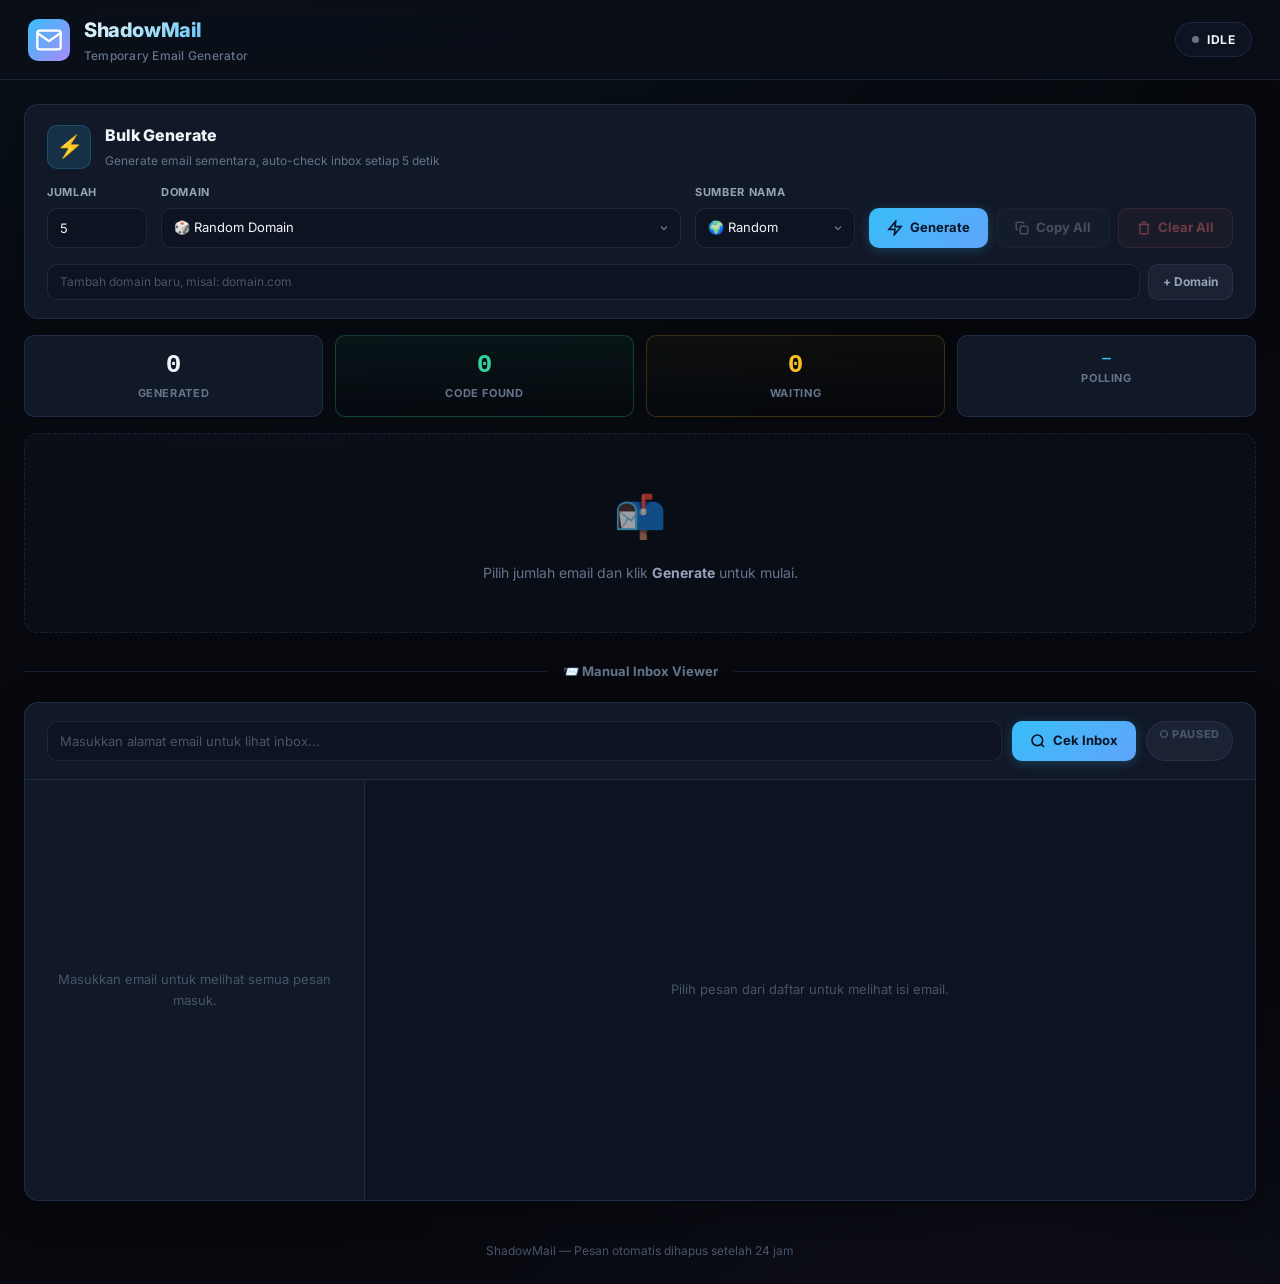
==== commit 11bea171: "Update index.html" ====
--- a/index.html
+++ b/index.html
@@ -8,7 +8,8 @@
   <link rel="preconnect" href="https://fonts.googleapis.com">
   <link rel="preconnect" href="https://fonts.gstatic.com" crossorigin>
   <link href="https://fonts.googleapis.com/css2?family=Inter:wght@400;500;600;700;800;900&family=JetBrains+Mono:wght@400;500;600;700&display=swap" rel="stylesheet">
-  <link rel="stylesheet" href="styles.css?v=5">
+  <link rel="stylesheet" href="styles.css?v=6">
+  <link rel="icon" type="image/svg+xml" href="data:image/svg+xml,%3Csvg xmlns='http://www.w3.org/2000/svg' viewBox='0 0 100 100'%3E%3Cdefs%3E%3ClinearGradient id='g' x1='0' y1='0' x2='1' y2='1'%3E%3Cstop offset='0%25' stop-color='%2338bdf8'/%3E%3Cstop offset='100%25' stop-color='%23a78bfa'/%3E%3C/linearGradient%3E%3C/defs%3E%3Crect width='100' height='100' rx='20' fill='%230b0f18'/%3E%3Cpath d='M20 30h60L50 55 20 30z M20 30v40h60V30L50 55 20 30z' fill='none' stroke='url(%23g)' stroke-width='5' stroke-linejoin='round'/%3E%3C/svg%3E">
 </head>
 <body>
 
@@ -155,6 +156,6 @@
     </footer>
   </main>
 
-  <script src="app.js?v=5"></script>
+  <script src="app.js?v=6"></script>
 </body>
 </html>
--- a/styles.css
+++ b/styles.css
@@ -789,6 +789,33 @@
   padding: 20px 0 8px;
   color: var(--text-dim);
   font-size: 12px;
+}
+
+/* ═══ LIVE Indicator ═══ */
+.live-indicator {
+  flex-shrink: 0;
+  padding: 4px 12px;
+  border-radius: 99px;
+  font-size: 11px;
+  font-weight: 800;
+  letter-spacing: 0.06em;
+  text-transform: uppercase;
+  color: var(--text-dim);
+  border: 1px solid var(--border);
+  background: var(--bg-surface-2);
+  transition: all var(--transition);
+}
+
+.live-indicator.active {
+  color: var(--green);
+  border-color: rgba(52, 211, 153, 0.4);
+  background: var(--green-glow);
+  animation: pulse-live 2s ease-in-out infinite;
+}
+
+@keyframes pulse-live {
+  0%, 100% { opacity: 1; }
+  50% { opacity: 0.6; }
 }
 
 /* ═══ Toast ═══ */
